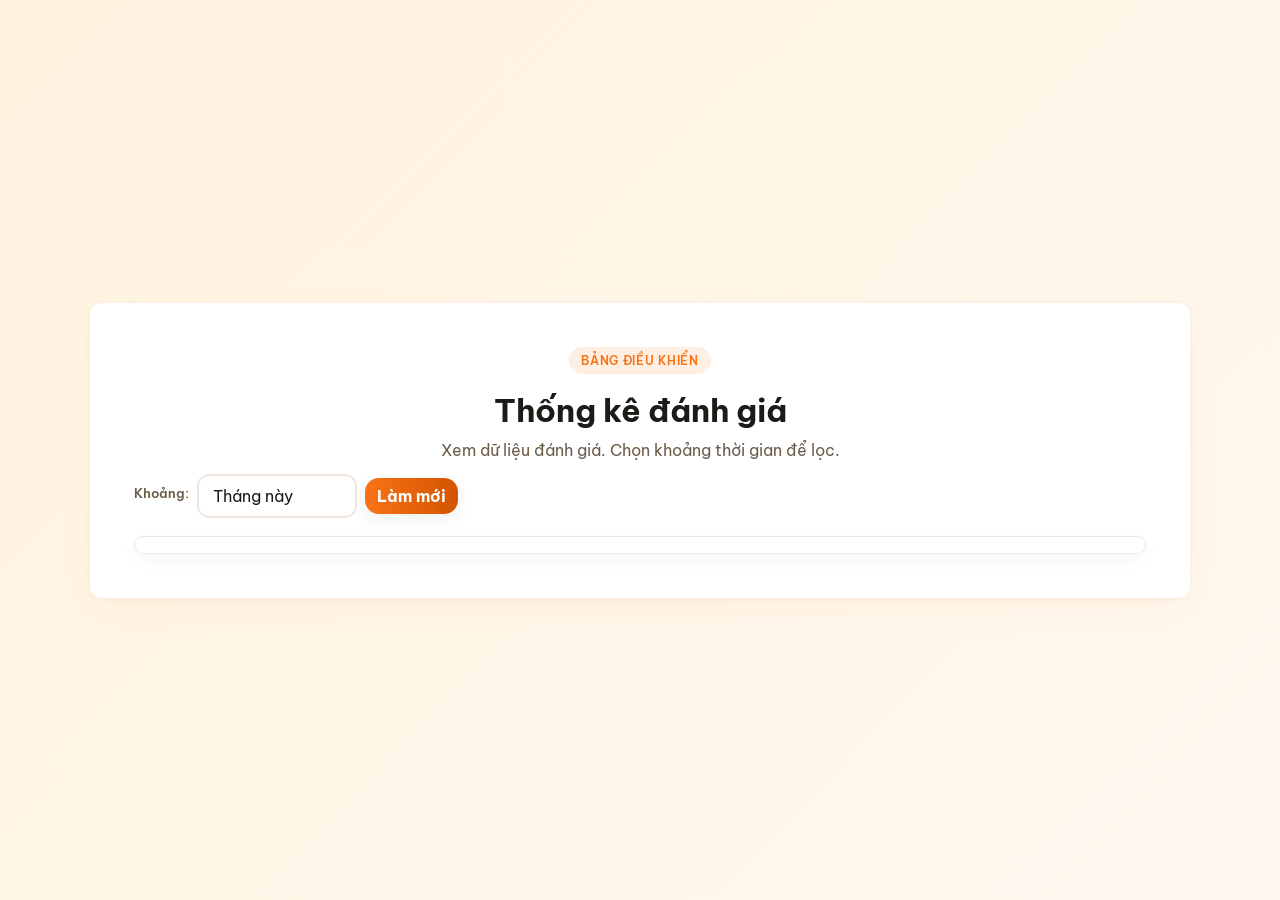
==== html/admin.html @ 3f262dd8 "update" ====
<!DOCTYPE html>
<html lang="vi">
    <head>
        <meta charset="utf-8">
        <meta name="viewport" content="width=device-width,initial-scale=1">
        <title>Arate</title>
        <link rel="manifest" href="../manifest.json">
        <link rel="icon" href="../icons/icon-192.png" sizes="192x192">
        <meta name="theme-color" content="#22c55e">
        <link rel="preconnect" href="https://fonts.googleapis.com">
        <link rel="preconnect" href="https://fonts.gstatic.com" crossorigin>
        <link href="https://fonts.googleapis.com/css2?family=Be+Vietnam+Pro:wght@400;500;600;700&display=swap" rel="stylesheet">
        <link rel="stylesheet" href="../css/style.css">
    </head>
    <body>
        <main class="card" id="adminCard">
            <section id="summary" style="text-align:center">
                <p class="eyebrow">Bảng điều khiển</p>
                <h1>Thống kê đánh giá</h1>
                <p class="sub">Xem dữ liệu đánh giá. Chọn khoảng thời gian để lọc.</p>
                <div style="display:flex;gap:8px;flex-wrap:wrap;margin:12px 0 18px;align-items:center">
                    <label style="font-weight:600;color:var(--muted)">Khoảng:</label>
                    <select id="periodSelect" aria-label="Chọn khoảng thời gian">
                        <option value="week">Tuần này</option>
                        <option value="month" selected>Tháng này</option>
                        <option value="year">Năm này</option>
                        <option value="all">Tất cả</option>
                    </select>
                    <button id="refreshBtn" class="submit" style="width:auto;padding:8px 12px;margin:0">Làm mới</button>
                </div>
            </section>
            <div style="overflow:auto;max-height:50vh;border-radius:10px;border:1px solid var(--line);padding:8px">
                <table id="recordsTable" style="width:100%;border-collapse:collapse;font-size:14px">
                    <tbody></tbody>
                </table>
            </div>
        </main>
        <script src="../js/script.js"></script>
        <script src="../js/page-admin.js"></script>
    </body>
</html>
---- css/style.css ----
:root {
    --bg1: #fff3e0; /* warm cam background */
    --bg2: #fff8ef;
    --card: #ffffff;
    --text: #1b1b18;
    --muted: #6b5b4a;
    --line: #f1e6df;
    --brand: #f97316; /* cam (orange) */
    --brand-dark: #d35400;
    --radius: 12px; /* slightly more formal */
    --c1: #ef4444;
    --c2: #fb923c;
    --c3: #f59e0b;
    --c4: #84cc16;
    --c5: #16a34a;
}


* {
    box-sizing: border-box;
    margin: 0;
    padding: 0;
}

html,
body {
    min-height: 100%;
}

body {
    font-family: "Be Vietnam Pro", system-ui, -apple-system, "Segoe UI",
        sans-serif;
    color: var(--text);
    background: linear-gradient(135deg, var(--bg1), var(--bg2));
    min-height: 100vh;
    min-height: 100dvh;
    display: flex;
    align-items: center;
    justify-content: center;
    padding: 16px;
    -webkit-font-smoothing: antialiased;
}

.card {
    width: 100%;
    max-width: 720px;
    background: var(--card);
    border-radius: var(--radius);
    padding: clamp(20px, 4.5vw, 44px);
    box-shadow: 0 12px 40px -12px rgba(249,115,22,0.08),
        0 1px 6px rgba(2,6,23,0.04);
    text-align: center;
}

.step {
    animation: fadeUp 0.45s ease both;
}
.step[hidden] {
    display: none;
}

@keyframes fadeUp {
    from {
        opacity: 0;
        transform: translateY(12px);
    }
    to {
        opacity: 1;
        transform: none;
    }
}

.eyebrow {
    display: inline-block;
    font-size: 12px;
    font-weight: 600;
    letter-spacing: 0.06em;
    text-transform: uppercase;
    color: var(--brand);
    background: color-mix(in srgb, var(--brand) 12%, transparent);
    padding: 6px 12px;
    border-radius: 999px;
    margin-bottom: 16px;
}

h1 {
    font-size: clamp(22px, 4.2vw, 32px);
    line-height: 1.25;
    font-weight: 700;
    margin-bottom: 8px;
}

.sub {
    color: var(--muted);
    font-size: clamp(14px, 2vw, 16px);
    line-height: 1.5;
}

/* ===== 5 mức đánh giá ===== */
.rating {
    display: grid;
    grid-template-columns: repeat(5, 1fr);
    gap: clamp(6px, 2vw, 16px);
    margin: clamp(24px, 5vw, 36px) 0 12px;
}

.rate-btn {
    --c: var(--c3);
    appearance: none;
    background: transparent;
    border: 1.5px solid var(--line);
    border-radius: 12px;
    padding: clamp(10px, 2.4vw, 18px) 6px clamp(10px, 1.8vw, 14px);
    cursor: pointer;
    color: var(--muted);
    font: inherit;
    display: flex;
    flex-direction: column;
    align-items: center;
    gap: 10px;
    transition: transform 0.18s ease, border-color 0.18s ease,
        background 0.18s ease, box-shadow 0.18s ease;
    -webkit-tap-highlight-color: transparent;
}

.rate-btn svg {
    width: 100%;
    max-width: 76px;
    height: auto;
    filter: grayscale(1) opacity(0.55);
    transition: filter 0.2s ease,
        transform 0.25s cubic-bezier(0.34, 1.56, 0.64, 1);
}

.rate-btn .lbl {
    font-size: clamp(10px, 1.7vw, 14px);
    font-weight: 500;
    line-height: 1.2;
    min-height: 2.4em;
    display: flex;
    align-items: center;
}

.rate-btn:hover svg,
.rate-btn:focus-visible svg {
    filter: none;
    transform: translateY(-3px) scale(1.08);
}

.rate-btn:hover {
    border-color: var(--c);
}

.rate-btn:focus-visible {
    outline: 3px solid color-mix(in srgb, var(--c) 45%, transparent);
    outline-offset: 2px;
}

.rate-btn[aria-checked="true"] {
    border-color: var(--c);
    background: color-mix(in srgb, var(--c) 10%, transparent);
    color: var(--text);
    transform: translateY(-4px);
    box-shadow: 0 10px 24px -10px var(--c);
}

.rate-btn[aria-checked="true"] svg {
    filter: none;
    transform: scale(1.12);
}

.rate-btn[aria-checked="true"] .lbl {
    font-weight: 700;
}

/* ===== Nhãn đã chọn ===== */
.picked {
    min-height: 24px;
    font-size: clamp(15px, 2.2vw, 18px);
    font-weight: 600;
    color: var(--muted);
    margin-bottom: 8px;
    transition: color 0.2s;
}

.picked.has {
    color: var(--text);
}

/* ===== Góp ý ===== */
.extra {
    text-align: left;
    margin-top: 12px;
    animation: fadeUp 0.35s ease both;
}

.extra[hidden] {
    display: none;
}

.extra label {
    display: block;
    font-size: 14px;
    font-weight: 600;
    margin-bottom: 8px;
}

.extra label span {
    color: var(--muted);
    font-weight: 400;
}

textarea {
    width: 100%;
    resize: vertical;
    min-height: 90px;
    padding: 14px 16px;
    font: inherit;
    font-size: 15px;
    color: var(--text);
    background: transparent;
    border: 2px solid var(--line);
    border-radius: 14px;
    transition: border-color 0.2s, box-shadow 0.2s;
}

textarea:focus {
    outline: none;
    border-color: var(--brand);
    box-shadow: 0 0 0 4px color-mix(in srgb, var(--brand) 15%, transparent);
}

.counter {
    text-align: right;
    font-size: 12px;
    color: var(--muted);
    margin-top: 4px;
}

.error {
    color: #dc2626;
    font-size: 14px;
    margin-top: 12px;
}

.error[hidden] {
    display: none;
}

/* ===== Nút ===== */
.submit,
.ghost {
    font: inherit;
    font-weight: 600;
    border: none;
    cursor: pointer;
    border-radius: 14px;
    transition: transform 0.15s ease, background 0.2s ease, opacity 0.2s ease,
        box-shadow 0.2s ease;
}

.submit {
    position: relative;
    width: 100%;
    margin-top: 20px;
    padding: 16px 24px;
    font-size: 16px;
    color: #fff;
    background: var(--brand);
    box-shadow: 0 8px 20px -8px rgba(249,115,22,0.12);
}

.submit:hover:not(:disabled) {
    background: var(--brand-dark);
    transform: translateY(-1px);
}
.submit:active:not(:disabled) {
    transform: translateY(0);
}
.submit:disabled {
    opacity: 0.45;
    cursor: not-allowed;
    box-shadow: none;
}

.spinner {
    display: none;
    width: 20px;
    height: 20px;
    border: 3px solid rgba(255, 255, 255, 0.4);
    border-top-color: #fff;
    border-radius: 50%;
    position: absolute;
    top: 50%;
    left: 50%;
    margin: -10px 0 0 -10px;
    animation: spin 0.7s linear infinite;
}

.submit.loading .btn-text {
    visibility: hidden;
}
.submit.loading .spinner {
    display: block;
}

@keyframes spin {
    to {
        transform: rotate(360deg);
    }
}

/* ===== Màn hình cảm ơn ===== */
.done-icon svg {
    width: clamp(96px, 20vw, 130px);
    height: auto;
    margin-bottom: 16px;
    animation: pop 0.5s cubic-bezier(0.34, 1.56, 0.64, 1) both;
}

/* Countdown message on done screen */
.sub.small {
    margin-top: 8px;
    font-size: 14px;
    color: var(--muted);
}

@keyframes pop {
    from {
        transform: scale(0.3);
        opacity: 0;
    }
    to {
        transform: scale(1);
        opacity: 1;
    }
}

.ghost {
    margin-top: 28px;
    padding: 14px 24px;
    font-size: 15px;
    color: var(--brand);
    background: color-mix(in srgb, var(--brand) 10%, transparent);
}

.ghost:hover {
    background: color-mix(in srgb, var(--brand) 18%, transparent);
}

/* ===== Tablet / Mobile ===== */
@media (max-width: 768px) {
    .card {
        max-width: 560px;
    }
}

@media (max-width: 480px) {
    body {
        padding: 12px;
        align-items: flex-start;
        padding-top: 8vh;
    }
    .card {
        border-radius: 20px;
    }
    .rate-btn {
        border-radius: 14px;
        border-width: 1.5px;
        gap: 4px;
    }
    .submit {
        padding: 15px 20px;
    }
}

@media (max-width: 340px) {
    .rate-btn .lbl {
        font-size: 9px;
    }
}

@media (prefers-reduced-motion: reduce) {
    * {
        animation: none !important;
        transition: none !important;
    }
}

/* Force spinner animation even when user prefers reduced motion (opt-in) */
.spinner {
    /* re-enable spin explicitly; uses !important to override the global reduce-motion rule */
    animation: spin 0.7s linear infinite !important;
    -webkit-animation: spin 0.7s linear infinite !important;
}

/* ===== Login page styles (match rating theme) ===== */
.login-card {
    width: 100%;
    max-width: 520px;
    background: var(--card);
    border-radius: calc(var(--radius) + 4px);
    padding: clamp(20px, 4vw, 40px);
    box-shadow: 0 18px 60px -24px rgba(249,115,22,0.08), 0 2px 8px rgba(2,6,23,0.05);
    text-align: center;
}

.login-card .eyebrow{ display:inline-block; margin-bottom:10px; }

.login-card h1 {
    margin: 2px 0 8px;
    font-size: 22px;
    color: var(--text);
}

.login-card .sub { margin-bottom: 18px; }

.field { margin-bottom: 14px; text-align: left; }

label {
    display: block;
    margin-bottom: 6px;
    font-size: 13px;
    font-weight: 600;
    color: var(--muted);
}

input[type="text"], input[type="password"] {
    width: 100%;
    padding: 14px 16px;
    border: 2px solid var(--line);
    border-radius: 14px;
    font: inherit;
    font-size: 15px;
    color: var(--text);
    background: transparent;
    transition: border-color 0.18s, box-shadow 0.18s, transform 0.08s;
}

input[type="text"]:focus, input[type="password"]:focus {
    outline: none;
    border-color: var(--brand);
    box-shadow: 0 0 0 8px color-mix(in srgb, var(--brand) 10%, transparent);
    transform: translateY(-2px);
}

.submit {
    font: inherit;
    font-weight: 700;
    border: none;
    cursor: pointer;
    border-radius: 14px;
    padding: 14px 18px;
    background: linear-gradient(90deg, var(--brand), var(--brand-dark));
    color: #fff;
    box-shadow: 0 14px 36px -18px rgba(249,115,22,0.14), 0 6px 18px rgba(2,6,23,0.06);
    width: 100%;
    margin-top: 8px;
}

.submit:disabled { opacity: 0.6; cursor: not-allowed; }

#loginSpinner { margin-left: 8px; }

.error { color: #dc2626; margin-top: 10px; display: none; }
.error.show { display: block; }

.small { font-size: 13px; color: var(--muted); margin-top: 12px; }

/* Center login card on background similar to rating card */
body > main.login-card {
    display: block;
}

@media (max-width: 480px) {
    .login-card { padding: 14px; border-radius: 18px; }
    input[type="text"], input[type="password"] { padding: 12px; }
}

/* Select styling */
select {
    padding: 10px 14px;
    border: 2px solid var(--line);
    border-radius: 12px;
    background: transparent;
    color: var(--text);
    font: inherit;
    min-width: 160px;
    -webkit-appearance: none;
    appearance: none;
}
select:focus {
    outline: none;
    border-color: var(--brand);
    box-shadow: 0 0 0 8px color-mix(in srgb, var(--brand) 10%, transparent);
    transform: translateY(-1px);
}
select[disabled] { opacity: 0.6; cursor: not-allowed; }

/* Admin page — modern table styles */
#adminCard {
    text-align: left;
    max-width: 1100px;
    padding: clamp(20px, 3.5vw, 44px);
}
#adminCard .sub { margin-bottom: 12px; }

/* Table container styling */
#adminCard > div[style*="overflow:auto"] {
    background: linear-gradient(180deg, rgba(255,255,255,0.75), rgba(255,255,255,0.6));
    border-radius: 14px;
    padding: 12px;
    border: 1px solid color-mix(in srgb, var(--line) 60%, transparent);
    box-shadow: 0 6px 18px rgba(2,6,23,0.04);
}

#adminCard #recordsTable {
    width: 100%;
    border-collapse: separate;
    border-spacing: 0;
    background: transparent;
    font-size: 14px;
    overflow: hidden;
    border-radius: 10px;
}

/* Header */
#adminCard #recordsTable thead th {
    position: sticky;
    top: 0;
    z-index: 3;
    background: linear-gradient(180deg, rgba(255,255,255,0.98), rgba(250,250,250,0.96));
    color: var(--muted);
    font-weight: 700;
    padding: 14px 16px;
    text-align: center;
    border-bottom: 1px solid var(--line);
    letter-spacing: 0.02em;
    font-size: 13px;
}

/* Column alignment helpers */
#adminCard #recordsTable th.col-center, #adminCard #recordsTable td.col-center { text-align: center; }
#adminCard #recordsTable th.col-right, #adminCard #recordsTable td.col-right { text-align: right; }

/* Body rows */
#adminCard #recordsTable tbody tr {
    background: linear-gradient(180deg, #ffffff, #fffefc);
    transition: background 0.18s ease, transform 0.12s ease;
    border-radius: 8px;
}
#adminCard #recordsTable tbody tr + tr {
    margin-top: 8px;
}
#adminCard #recordsTable tbody tr:hover {
    background: color-mix(in srgb, var(--brand) 6%, white);
    transform: translateY(-3px);
}

#adminCard #recordsTable td {
    padding: 12px 16px;
    vertical-align: middle;
    border-bottom: none;
    color: var(--text);
    text-align: center;
    font-size: 14px;
}

/* Subtle separators using box-shadow on rows when in narrow mode */
#adminCard #recordsTable tbody tr + tr td {
    border-top: 1px solid rgba(0,0,0,0.03);
}

/* Truncate long comments neatly */
#adminCard #recordsTable td.comment {
    max-width: 48ch;
    white-space: nowrap;
    overflow: hidden;
    text-overflow: ellipsis;
}

/* Rating pill */
.rating-pill {
    display: inline-block;
    padding: 6px 10px;
    border-radius: 999px;
    font-weight: 700;
    font-size: 13px;
    color: var(--brand-dark);
    background: color-mix(in srgb, var(--brand) 10%, transparent);
}

/* Counts / groups table styling */
#adminCard #counts {
    margin-top: 10px;
}
#adminCard #counts table {
    width: 100%;
    border-collapse: collapse;
    font-size: 14px;
}
#adminCard #counts th, #adminCard #counts td {
    padding: 10px 12px;
    border-bottom: 1px dashed color-mix(in srgb, var(--line) 60%, transparent);
    text-align: center;
}
#adminCard #counts thead th { text-align: left; color:var(--muted); font-weight:700; }
#adminCard #counts tbody tr:nth-child(odd) { background: rgba(250,250,250,0.6); }

/* Small muted helper row */
#adminCard #summary { margin-bottom: 14px; }
#adminCard #counts div { font-weight:600; color:var(--muted); }

/* Responsive: collapse table into stacked cards on small screens */
@media (max-width: 640px) {
    #adminCard { padding: 16px; }
    #adminCard #recordsTable thead { display: none; }
    #adminCard #recordsTable, #adminCard #recordsTable tbody, #adminCard #recordsTable tr, #adminCard #recordsTable td { display: block; width: 100%; }
    #adminCard #recordsTable tr { margin-bottom: 12px; border-radius: 12px; background: var(--card); padding: 12px; box-shadow: 0 6px 18px rgba(2,6,23,0.04); }
    #adminCard #recordsTable td { border-bottom: none; padding: 8px 0; }
    #adminCard #recordsTable td:nth-child(1)::before { content: "STT"; display:block; color:var(--muted); font-size:12px; margin-bottom:6px; }
    #adminCard #recordsTable td:nth-child(2)::before { content: "Quầy"; display:block; color:var(--muted); font-size:12px; margin-bottom:6px; }
    #adminCard #recordsTable td:nth-child(3)::before { content: "Đánh giá"; display:block; color:var(--muted); font-size:12px; margin-bottom:6px; }
    #adminCard #recordsTable td:nth-child(4)::before { content: "Góp ý"; display:block; color:var(--muted); font-size:12px; margin-bottom:6px; }
    #adminCard #recordsTable td:nth-child(5)::before { content: "Thời gian"; display:block; color:var(--muted); font-size:12px; margin-bottom:6px; }

    /* Counts table adapt */
    #adminCard #counts table, #adminCard #counts tbody, #adminCard #counts tr, #adminCard #counts td { display:block; width:100%; }
    #adminCard #counts td { padding:8px 0; }
}

/* Tablet / small laptop: prevent page-level scrolling by making the card fit viewport
   and using internal scrolling when content overflows. This avoids horizontal/vertical
   body scroll on tablet test devices. */
@media (min-width: 600px) and (max-width: 1280px) {
    html, body {
        height: 100dvh; /* fill viewport height */
        overflow: hidden; /* prevent body scroll */
    }
    body {
        align-items: center;
        justify-content: center;
        padding: 0; /* keep card fully visible */
    }
    /* When the comment box is visible on tablet, allow page scrolling */
    body.allow-scroll, html.allow-scroll { overflow: auto !important; height: auto !important; }
    .card { -webkit-overflow-scrolling: touch; touch-action: pan-y; }
    .card {
        width: calc(100% - 32px);
        max-width: 900px;
        max-height: calc(100dvh - 32px);
        margin: 16px;
        overflow-y: auto; /* internal scroll if content taller than card */
        -webkit-overflow-scrolling: touch;
    }
    /* Slightly reduce gaps to fit more comfortably on tablets */
    .rating { gap: clamp(8px, 2vw, 12px); }
}
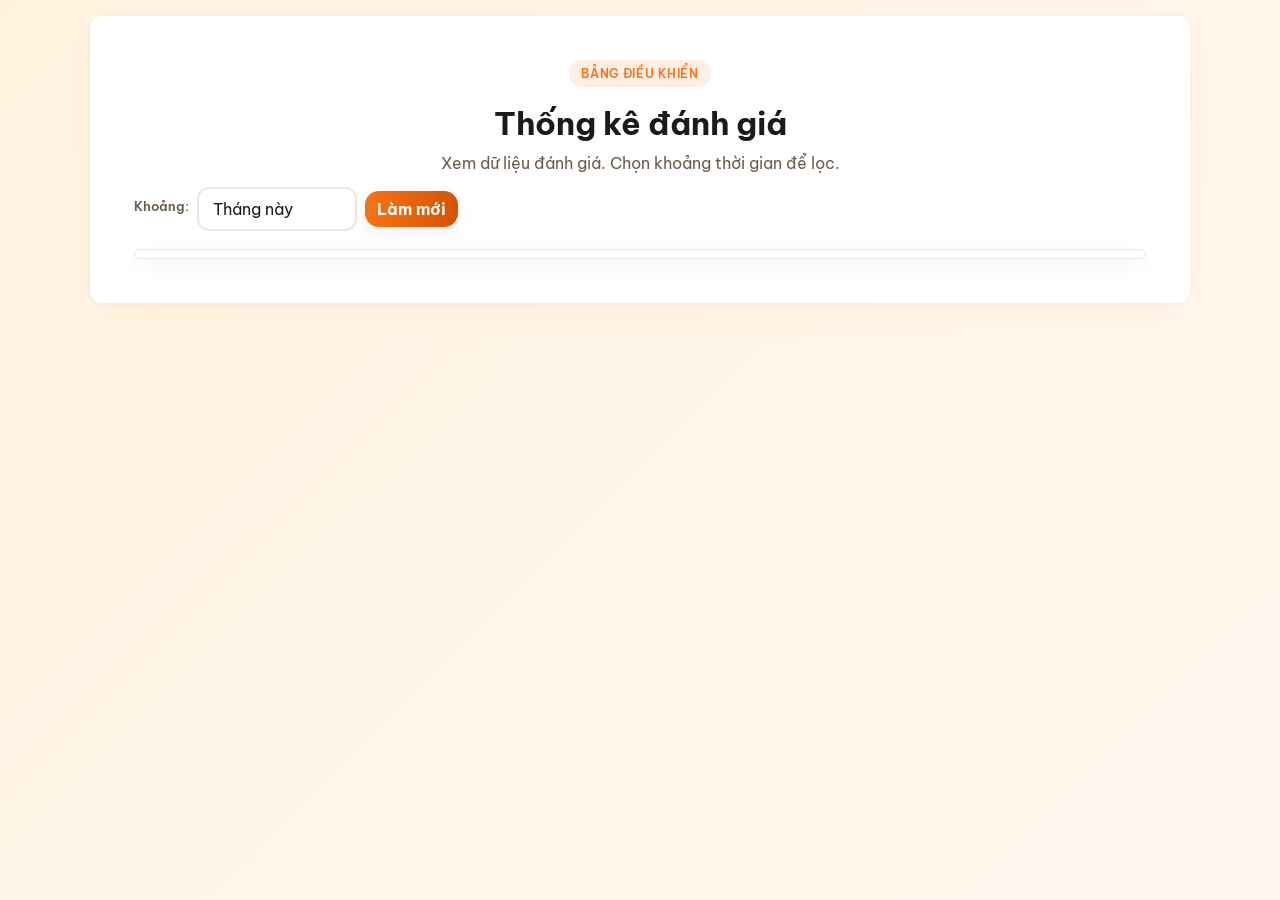
==== commit 827c78e7: "update" ====
--- a/html/admin.html
+++ b/html/admin.html
@@ -29,8 +29,8 @@
                     <button id="refreshBtn" class="submit" style="width:auto;padding:8px 12px;margin:0">Làm mới</button>
                 </div>
             </section>
-            <div style="overflow:auto;max-height:50vh;border-radius:10px;border:1px solid var(--line);padding:8px">
-                <table id="recordsTable" style="width:100%;border-collapse:collapse;font-size:14px">
+            <div class="table-wrap">
+                <table id="recordsTable">
                     <tbody></tbody>
                 </table>
             </div>
--- a/css/style.css
+++ b/css/style.css
@@ -506,12 +506,13 @@
 #adminCard .sub { margin-bottom: 12px; }
 
 /* Table container styling */
-#adminCard > div[style*="overflow:auto"] {
-    background: linear-gradient(180deg, rgba(255,255,255,0.75), rgba(255,255,255,0.6));
+#adminCard .table-wrap {
+    overflow: visible;
+    background: #fff;
     border-radius: 14px;
-    padding: 12px;
-    border: 1px solid color-mix(in srgb, var(--line) 60%, transparent);
-    box-shadow: 0 6px 18px rgba(2,6,23,0.04);
+    padding: 4px;
+    border: 1px solid var(--line);
+    box-shadow: 0 6px 18px rgba(2,6,23,0.05);
 }
 
 #adminCard #recordsTable {
@@ -526,18 +527,21 @@
 
 /* Header */
 #adminCard #recordsTable thead th {
-    position: sticky;
-    top: 0;
-    z-index: 3;
-    background: linear-gradient(180deg, rgba(255,255,255,0.98), rgba(250,250,250,0.96));
-    color: var(--muted);
+    background: color-mix(in srgb, var(--brand) 10%, white);
+    color: var(--brand-dark);
     font-weight: 700;
-    padding: 14px 16px;
+    padding: 14px 12px;
     text-align: center;
-    border-bottom: 1px solid var(--line);
+    border-bottom: 2px solid color-mix(in srgb, var(--brand) 35%, var(--line));
     letter-spacing: 0.02em;
     font-size: 13px;
 }
+#adminCard #recordsTable thead th:first-child { border-top-left-radius: 10px; text-align: left; }
+#adminCard #recordsTable thead th:last-child { border-top-right-radius: 10px; }
+
+#adminCard #recordsTable td.col-name { text-align: left; font-weight: 600; }
+#adminCard #recordsTable td.col-total { font-weight: 700; color: var(--brand-dark); }
+#adminCard #recordsTable .empty-row td { color: var(--muted); padding: 20px; }
 
 /* Column alignment helpers */
 #adminCard #recordsTable th.col-center, #adminCard #recordsTable td.col-center { text-align: center; }
@@ -545,32 +549,25 @@
 
 /* Body rows */
 #adminCard #recordsTable tbody tr {
-    background: linear-gradient(180deg, #ffffff, #fffefc);
-    transition: background 0.18s ease, transform 0.12s ease;
-    border-radius: 8px;
-}
-#adminCard #recordsTable tbody tr + tr {
-    margin-top: 8px;
+    background: #fff;
+    transition: background 0.18s ease;
+}
+#adminCard #recordsTable tbody tr:nth-child(even) {
+    background: #f8faf9;
 }
 #adminCard #recordsTable tbody tr:hover {
-    background: color-mix(in srgb, var(--brand) 6%, white);
-    transform: translateY(-3px);
+    background: color-mix(in srgb, var(--brand) 8%, white);
 }
 
 #adminCard #recordsTable td {
-    padding: 12px 16px;
+    padding: 12px;
     vertical-align: middle;
-    border-bottom: none;
+    border-bottom: 1px solid color-mix(in srgb, var(--line) 70%, transparent);
     color: var(--text);
     text-align: center;
     font-size: 14px;
 }
-
-/* Subtle separators using box-shadow on rows when in narrow mode */
-#adminCard #recordsTable tbody tr + tr td {
-    border-top: 1px solid rgba(0,0,0,0.03);
-}
-
+#adminCard #recordsTable tbody tr:last-child td { border-bottom: none; }
 /* Truncate long comments neatly */
 #adminCard #recordsTable td.comment {
     max-width: 48ch;
@@ -617,12 +614,12 @@
     #adminCard #recordsTable thead { display: none; }
     #adminCard #recordsTable, #adminCard #recordsTable tbody, #adminCard #recordsTable tr, #adminCard #recordsTable td { display: block; width: 100%; }
     #adminCard #recordsTable tr { margin-bottom: 12px; border-radius: 12px; background: var(--card); padding: 12px; box-shadow: 0 6px 18px rgba(2,6,23,0.04); }
-    #adminCard #recordsTable td { border-bottom: none; padding: 8px 0; }
-    #adminCard #recordsTable td:nth-child(1)::before { content: "STT"; display:block; color:var(--muted); font-size:12px; margin-bottom:6px; }
-    #adminCard #recordsTable td:nth-child(2)::before { content: "Quầy"; display:block; color:var(--muted); font-size:12px; margin-bottom:6px; }
-    #adminCard #recordsTable td:nth-child(3)::before { content: "Đánh giá"; display:block; color:var(--muted); font-size:12px; margin-bottom:6px; }
-    #adminCard #recordsTable td:nth-child(4)::before { content: "Góp ý"; display:block; color:var(--muted); font-size:12px; margin-bottom:6px; }
-    #adminCard #recordsTable td:nth-child(5)::before { content: "Thời gian"; display:block; color:var(--muted); font-size:12px; margin-bottom:6px; }
+    #adminCard #recordsTable td { border-bottom: none; padding: 6px 0; display: flex; justify-content: space-between; text-align: right; }
+    #adminCard #recordsTable td::before { content: attr(data-label); color: var(--muted); font-size: 13px; text-align: left; }
+    #adminCard #recordsTable td.col-name { font-size: 16px; text-align: left; }
+    #adminCard #recordsTable td.col-name::before { display: none; }
+    #adminCard #recordsTable .empty-row td { display: block; text-align: center; }
+    #adminCard #recordsTable .empty-row td::before { display: none; }
 
     /* Counts table adapt */
     #adminCard #counts table, #adminCard #counts tbody, #adminCard #counts tr, #adminCard #counts td { display:block; width:100%; }
@@ -655,5 +652,10 @@
     }
     /* Slightly reduce gaps to fit more comfortably on tablets */
     .rating { gap: clamp(8px, 2vw, 12px); }
-}
-
+    #adminCard { max-height: none; overflow: visible; max-width: 1100px; }
+}
+@media (min-width: 600px) and (max-width: 1280px) {
+    html:has(#adminCard), body:has(#adminCard) { height: auto; overflow: auto; }
+    body:has(#adminCard) { align-items: flex-start; }
+}
+
